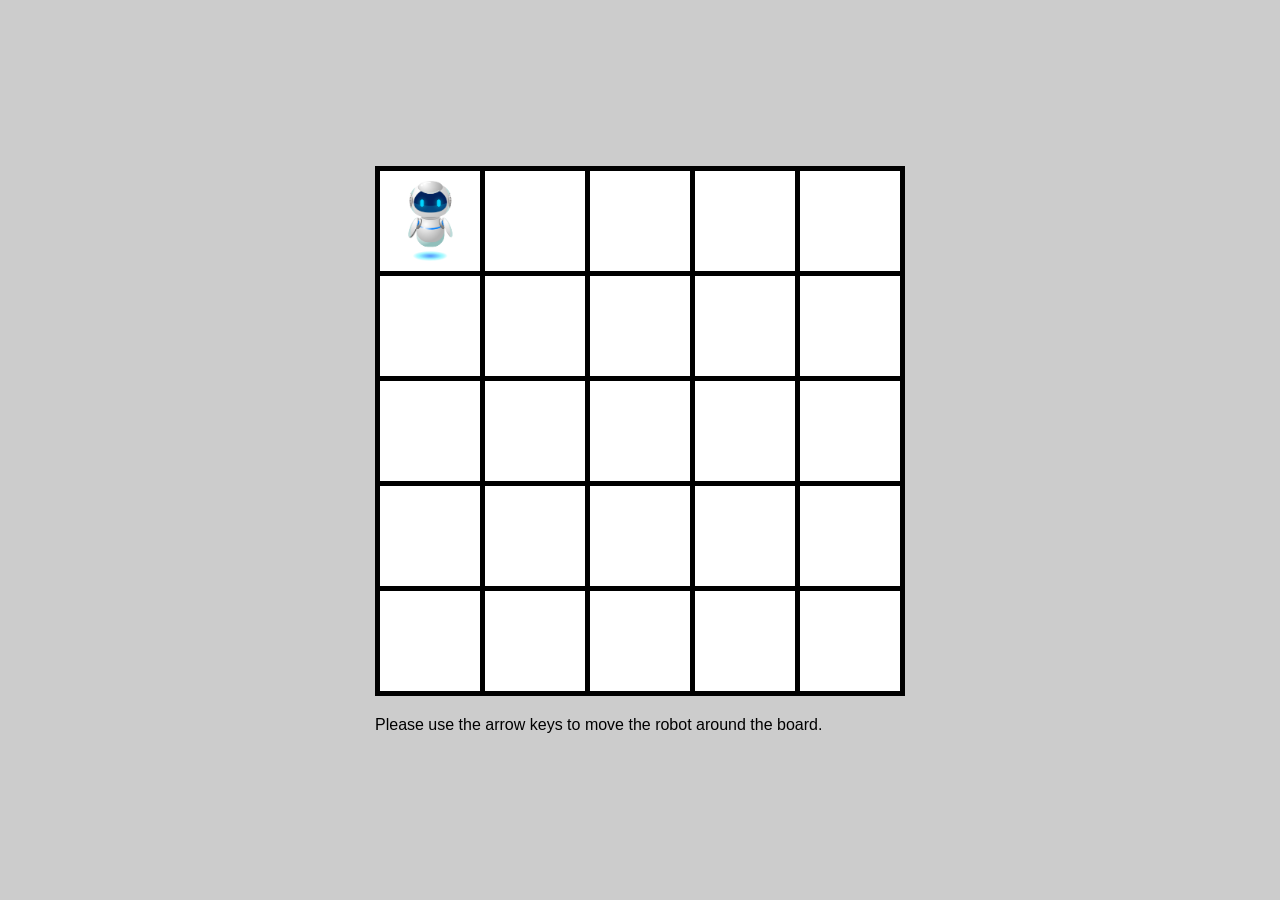
==== src/index.html @ d5b2b176 "update folder structure and readme" ====
<!DOCTYPE html>
<html lang="en">
<head>
    <meta charset="UTF-8">
    <meta name="viewport" content="width=device-width, initial-scale=1">
    <link rel="stylesheet" href="index.css">
</head>
<body>
<div id="spelplan">
  <div id="pane" />
</div>
<script src="index.js"></script>
<div class="note">
  Please use the arrow keys to move the robot around the board.
</div>
</body>
</html>
---- src/index.css ----
/* define constant */
:root {
    --cell-size: 100px;
}

*{margin: 0; padding:0;}
body{
	font-family:arial;
	background:#8888886c;
}

#spelplan{
	position: absolute;
	top: 50%;
	left: 50%;
	transform: translate(-50%, -50%);
}

#pane{
	display: grid;
    grid-template-columns: repeat(5, var(--cell-size));
    grid-template-rows: repeat(5, var(--cell-size));
    gap: 5px;
	border: black 5px solid;
	background-color: black;
}

.card{
	background-color: white;
    display: flex;
    justify-content: center;
    align-items: center;
}

.img-robot {
	height: var(--cell-size);
}

.note {
	margin-top: 20px;
}
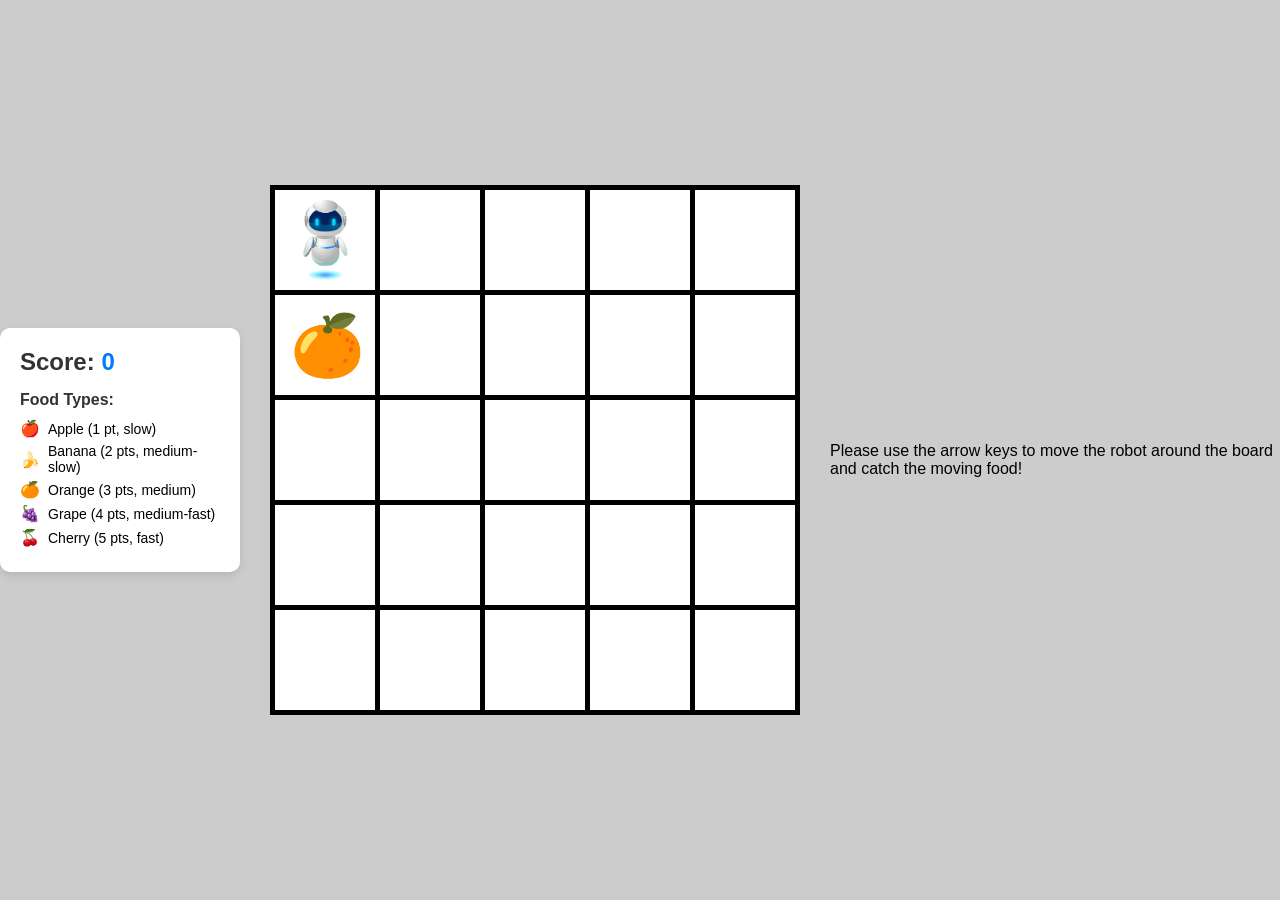
==== commit d10bd7a5: "add food and score board" ====
--- a/src/index.html
+++ b/src/index.html
@@ -6,12 +6,25 @@
     <link rel="stylesheet" href="index.css">
 </head>
 <body>
-<div id="spelplan">
-  <div id="pane" />
+<div id="game-container">
+  <div id="scoreboard">
+    <h2>Score: <span id="score">0</span></h2>
+    <div id="food-legend">
+      <h3>Food Types:</h3>
+      <div class="legend-item"><span class="food-sample">🍎</span> Apple (1 pt, slow)</div>
+      <div class="legend-item"><span class="food-sample">🍌</span> Banana (2 pts, medium-slow)</div>
+      <div class="legend-item"><span class="food-sample">🍊</span> Orange (3 pts, medium)</div>
+      <div class="legend-item"><span class="food-sample">🍇</span> Grape (4 pts, medium-fast)</div>
+      <div class="legend-item"><span class="food-sample">🍒</span> Cherry (5 pts, fast)</div>
+    </div>
+  </div>
+  <div id="spelplan">
+    <div id="pane" />
+  </div>
 </div>
 <script src="index.js"></script>
 <div class="note">
-  Please use the arrow keys to move the robot around the board.
+  Please use the arrow keys to move the robot around the board and catch the moving food!
 </div>
 </body>
-</html>+</html>
--- a/src/index.css
+++ b/src/index.css
@@ -9,11 +9,52 @@
 	background:#8888886c;
 }
 
+#game-container {
+	display: flex;
+	justify-content: center;
+	align-items: center;
+	min-height: 100vh;
+	gap: 30px;
+}
+
+#scoreboard {
+	background: white;
+	padding: 20px;
+	border-radius: 10px;
+	box-shadow: 0 4px 8px rgba(0,0,0,0.1);
+	min-width: 200px;
+}
+
+#scoreboard h2 {
+	margin-bottom: 15px;
+	color: #333;
+}
+
+#score {
+	color: #007bff;
+	font-weight: bold;
+}
+
+#food-legend h3 {
+	margin-bottom: 10px;
+	color: #333;
+	font-size: 16px;
+}
+
+.legend-item {
+	display: flex;
+	align-items: center;
+	margin-bottom: 5px;
+	font-size: 14px;
+}
+
+.food-sample {
+	margin-right: 8px;
+	font-size: 16px;
+}
+
 #spelplan{
-	position: absolute;
-	top: 50%;
-	left: 50%;
-	transform: translate(-50%, -50%);
+	position: relative;
 }
 
 #pane{
@@ -40,3 +81,22 @@
 	margin-top: 20px;
 }
 
+/* Food styles */
+.food {
+	font-size: 60px;
+	position: absolute;
+	z-index: 10;
+	transition: all 0.1s ease;
+	cursor: pointer;
+}
+
+/* Animation for food movement */
+@keyframes foodMove {
+	0% { transform: scale(1); }
+	50% { transform: scale(1.1); }
+	100% { transform: scale(1); }
+}
+
+.food:hover {
+	animation: foodMove 0.3s ease-in-out;
+}
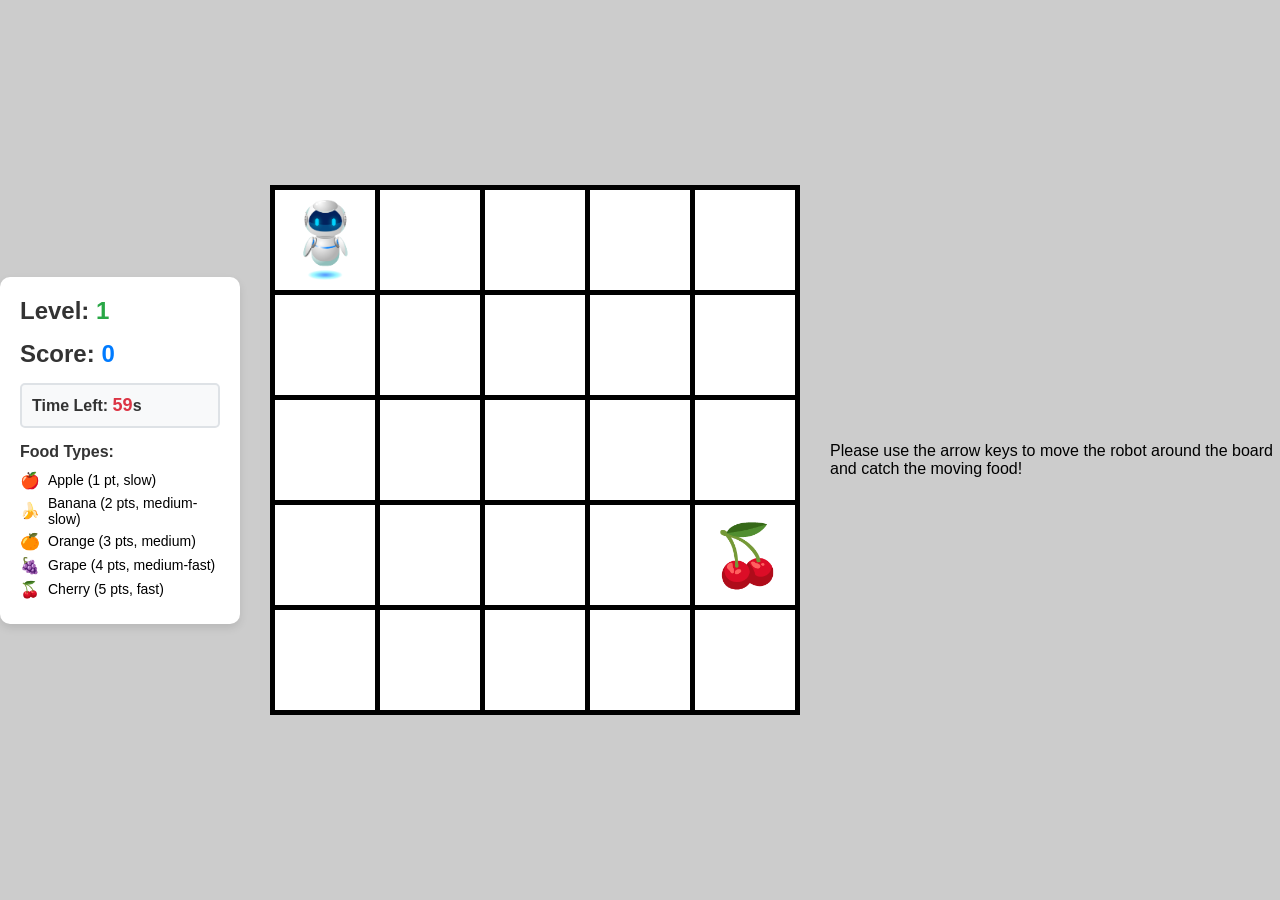
==== commit bc655b84: "Add timer" ====
--- a/src/index.html
+++ b/src/index.html
@@ -8,7 +8,11 @@
 <body>
 <div id="game-container">
   <div id="scoreboard">
+    <h2>Level: <span id="level">1</span></h2>
     <h2>Score: <span id="score">0</span></h2>
+    <div id="timer-container">
+      <h3>Time Left: <span id="timer">60</span>s</h3>
+    </div>
     <div id="food-legend">
       <h3>Food Types:</h3>
       <div class="legend-item"><span class="food-sample">🍎</span> Apple (1 pt, slow)</div>
--- a/src/index.css
+++ b/src/index.css
@@ -33,6 +33,42 @@
 #score {
 	color: #007bff;
 	font-weight: bold;
+}
+
+#level {
+	color: #28a745;
+	font-weight: bold;
+}
+
+#timer-container {
+	margin-bottom: 15px;
+	padding: 10px;
+	background: #f8f9fa;
+	border-radius: 5px;
+	border: 2px solid #dee2e6;
+}
+
+#timer-container h3 {
+	margin: 0;
+	color: #333;
+	font-size: 16px;
+}
+
+#timer {
+	color: #dc3545;
+	font-weight: bold;
+	font-size: 18px;
+}
+
+#timer.warning {
+	color: #ff6b35;
+	animation: pulse 1s infinite;
+}
+
+@keyframes pulse {
+	0% { opacity: 1; }
+	50% { opacity: 0.5; }
+	100% { opacity: 1; }
 }
 
 #food-legend h3 {
